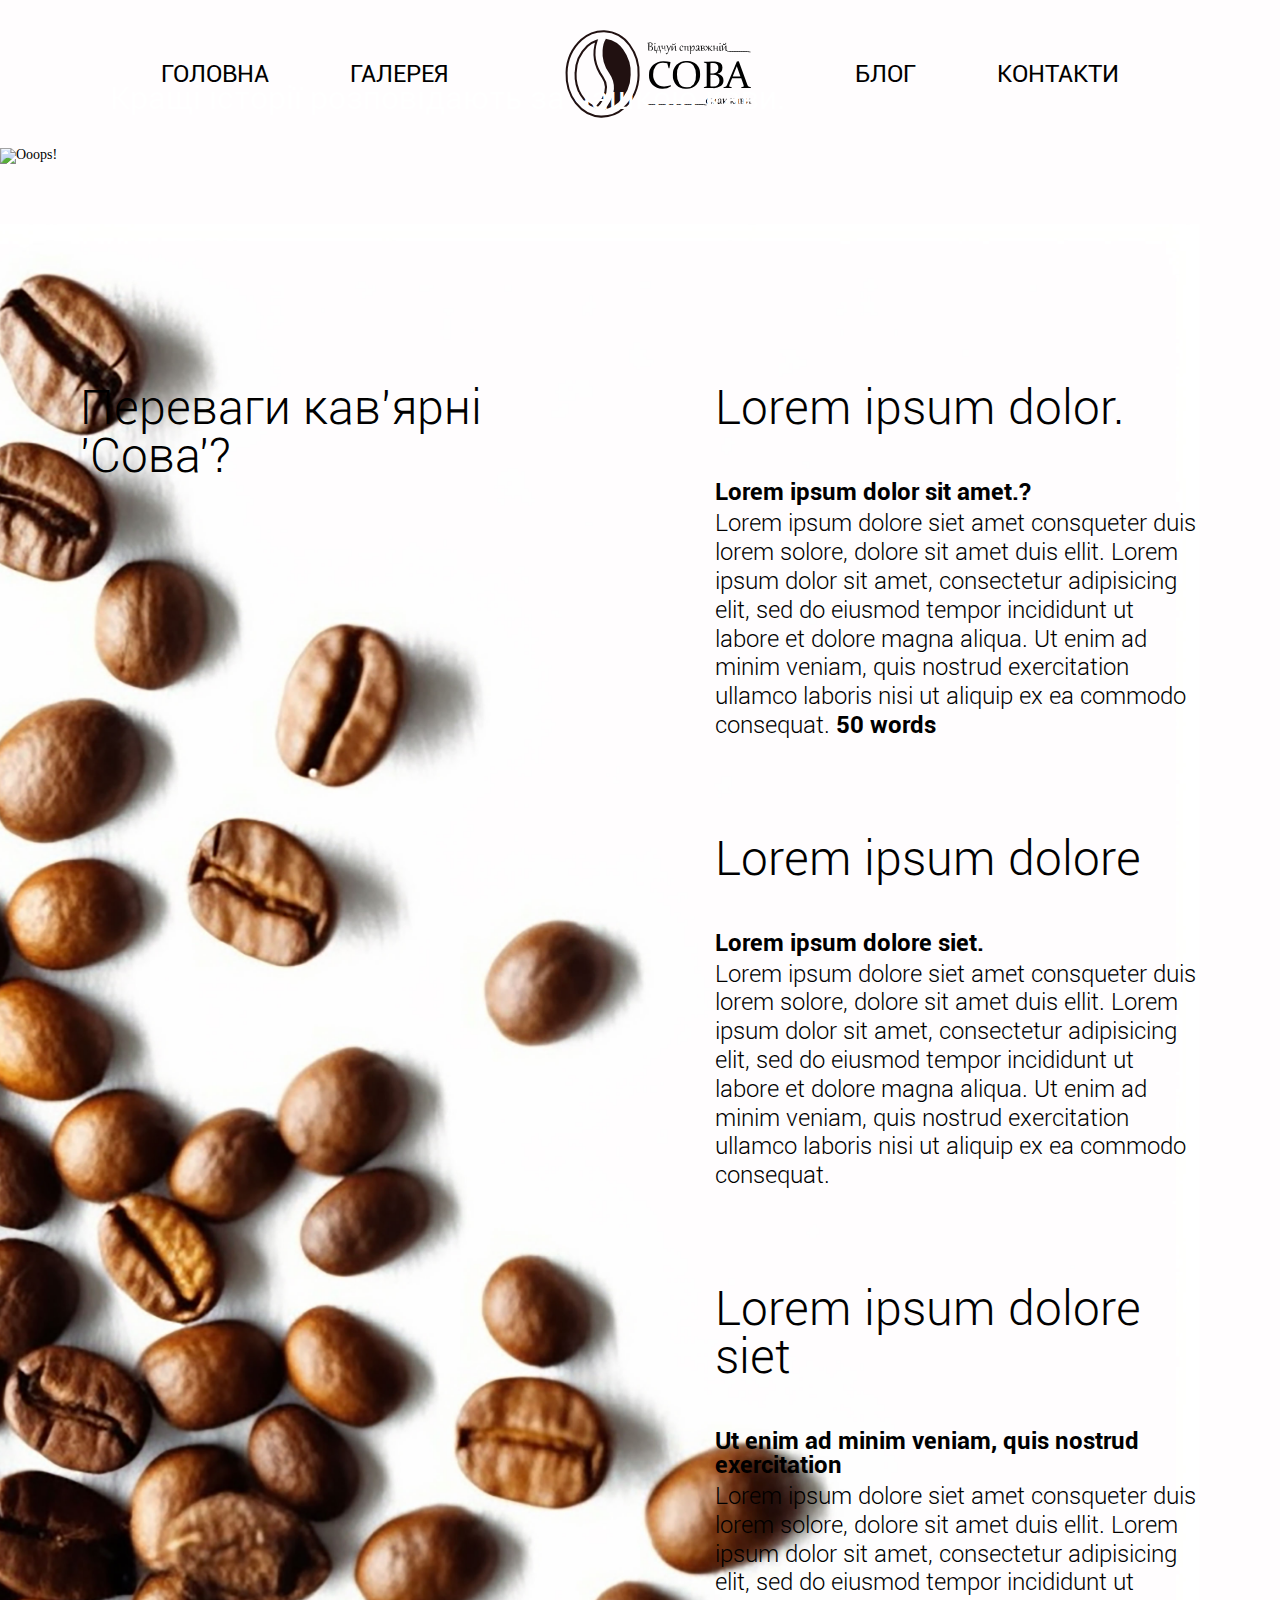
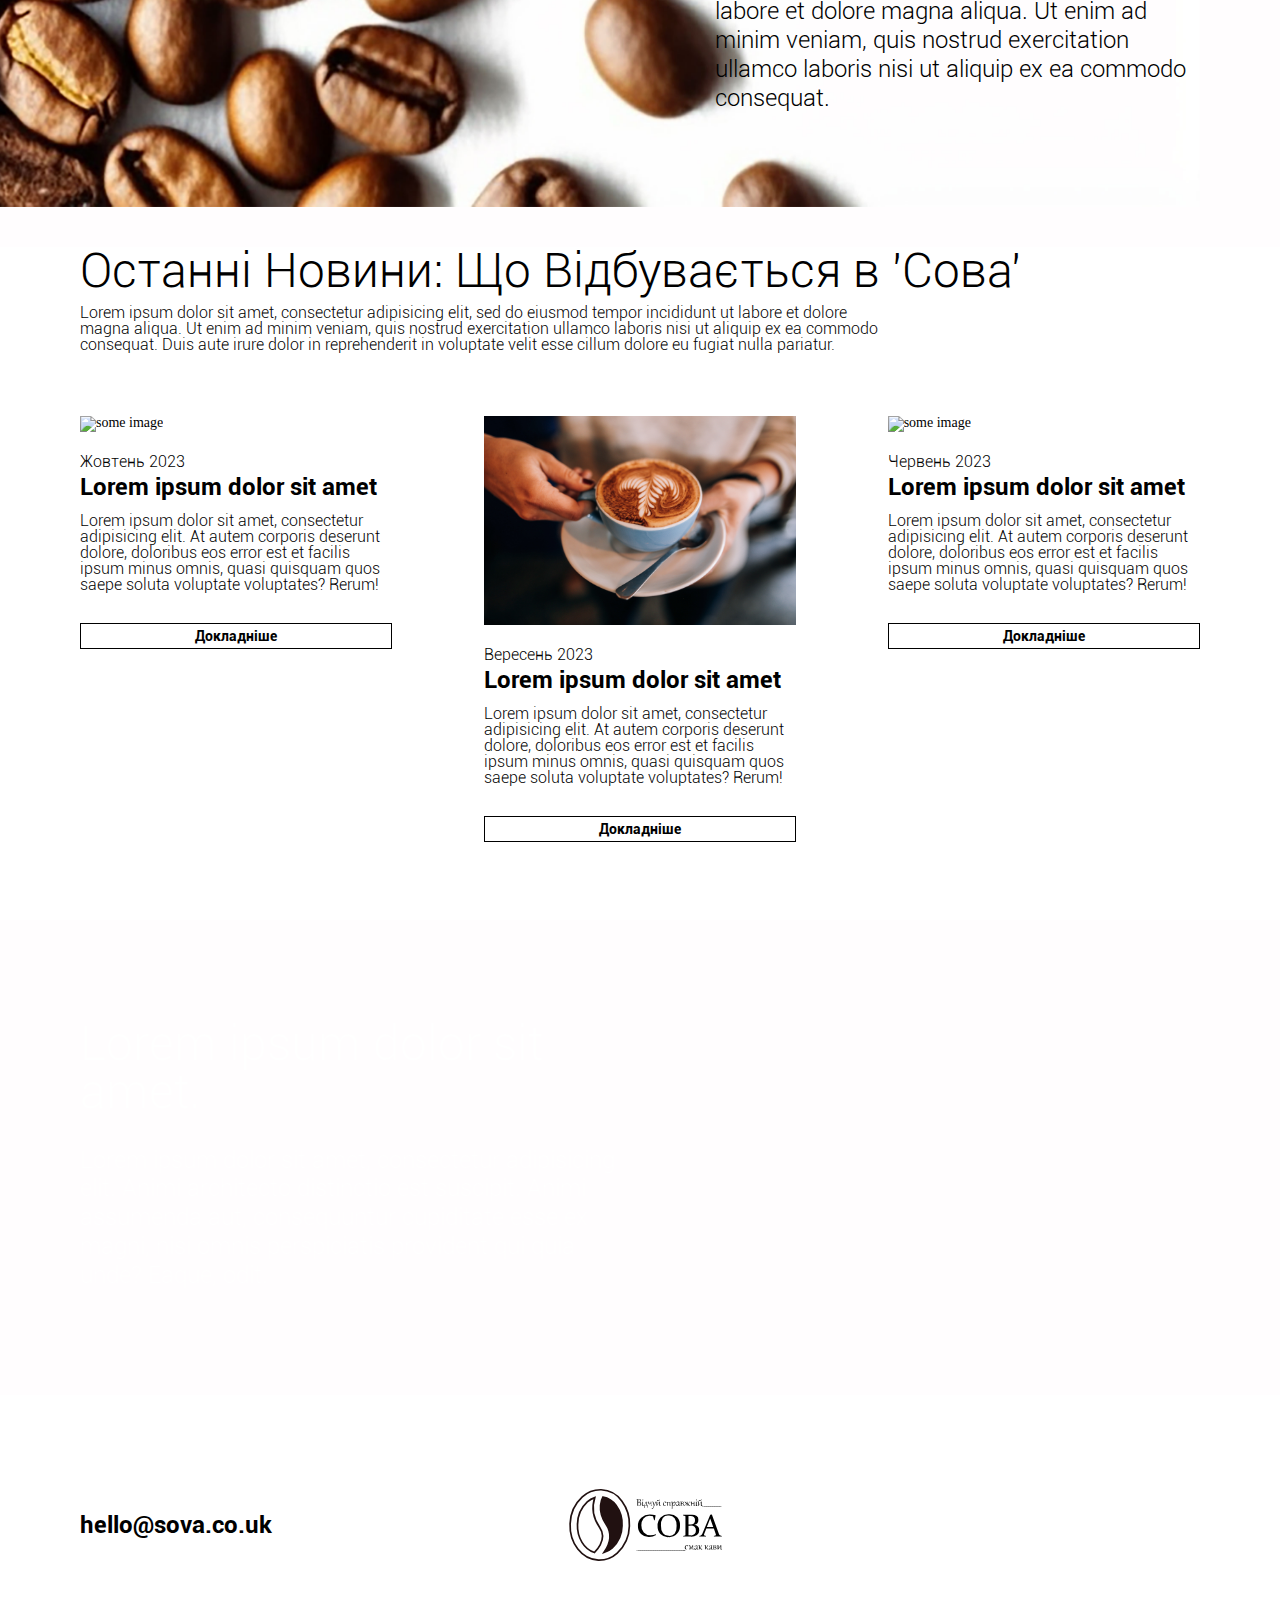
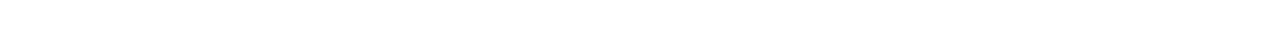
==== index.html @ e16be6ea "new upload" ====
<!doctype html>
<html lang="en-ru">
<head>
  <meta charset="UTF-8">
  <meta content="width=device-width, user-scalable=no, initial-scale=1.0, maximum-scale=1.0, minimum-scale=1.0"
        name="viewport">
  <meta content="ie=edge" http-equiv="X-UA-Compatible">
  <link rel="stylesheet" href="css/reset_style.css" type="text/css">
  <link rel="stylesheet" href="css/font_style.css" type="text/css">
  <link rel="stylesheet" href="css/index_style.css" type="text/css">
  <title>COBA</title>
</head>
<body class="wrapper">
  <header>
    <div class="header_section">
      <div class="navigate_block">
        <div class="nav_left_block">
          <div class="left_block">
            <ul class="left_block_links">
              <li class="link_item"><a href="index.html">Головна</a></li>
              <li class="link_item"><a href="gallery-page.html">Галерея</a></li>
            </ul>
          </div>
        </div>
        <div class="logo_block">
          <div class="logo_block_img">
            <a href="index.html">
              <div class="logo"><img alt="logo" src="image/logo-02.svg"></div>
            </a>
          </div>
        </div>
        <div class="nav_right_block">
          <div class="right_block">
            <ul class="right_block_links">
              <li class="link_item"><a href="blog-page.html">Блог</a></li>
              <li class="link_item"><a href="contact-page.html">Контакти</a></li>
            </ul>
          </div>
        </div>
      </div>
    </div>
  </header>
  <main>
    <div class="main_section home_promo">
	    <img src="image/42329d00.png" alt="Ooops!">
      <div class="home_promo_title">
	        <p>Кращі історії розповідають за чашкою кави.</p>
      </div>
    </div>
    <div class="main_section about_us">
      <div class="about_us_block_info">
        <div class="left_block_info">
          <div class="left_block_info_title">
            <h3>Переваги кав'ярні 'Сова'?</h3>
          </div>
        </div>
        <div class="right_block_info_why">
          <div class="right_block_info_why_text">
            <div class="info_why_title">
              <h3>Lorem ipsum dolor.</h3>
              <br>
            </div>
            <div class="info_why_text">
              <h4>Lorem ipsum dolor sit amet.?</h4>
              <p>
                Lorem ipsum dolore siet amet consqueter duis lorem solore, dolore sit amet duis ellit. Lorem ipsum dolor
                sit amet, consectetur adipisicing elit, sed do eiusmod tempor incididunt ut labore et dolore magna
                aliqua. Ut enim ad minim veniam, quis nostrud exercitation ullamco laboris nisi ut aliquip ex ea commodo
                consequat.<span> 50 words</span>
              </p>

            </div>
          </div>
          <div class="right_block_info_why_text">
            <div class="info_why_title">
              <h3> Lorem ipsum dolore</h3>
              <br>
            </div>
            <div class="info_why_text">
              <h4>Lorem ipsum dolore siet.</h4>
              <p>
                Lorem ipsum dolore siet amet consqueter duis lorem solore, dolore sit amet duis ellit. Lorem ipsum dolor
                sit amet, consectetur adipisicing elit, sed do eiusmod tempor incididunt ut labore et dolore magna
                aliqua. Ut enim ad minim veniam, quis nostrud exercitation ullamco laboris nisi ut aliquip ex ea commodo
                consequat.
              </p>
            </div>
          </div>
          <div class="right_block_info_why_text">
            <div class="info_why_title">
              <h3>Lorem ipsum dolore siet</h3>
              <br>
            </div>
            <div class="info_why_text">
              <h4> Ut enim ad minim veniam, quis nostrud exercitation</h4>
              <p>
                Lorem ipsum dolore siet amet consqueter duis lorem solore, dolore sit amet duis ellit. Lorem ipsum dolor
                sit amet, consectetur adipisicing elit, sed do eiusmod tempor incididunt ut labore et dolore magna
                aliqua. Ut enim ad minim veniam, quis nostrud exercitation ullamco laboris nisi ut aliquip ex ea commodo
                consequat.
              </p>
            </div>
          </div>
        </div>
      </div>
    </div>
    <div class="main_section blog_posts">
      <div class="blog_posts_block">
        <div class="blog_posts_block_info">
          <h3 class="posts_block_title">Останні Новини: Що Відбувається в 'Сова'</h3>
          <p class="posts_block_text">Lorem ipsum dolor sit amet, consectetur adipisicing elit, sed do eiusmod tempor incididunt ut labore et
            dolore magna aliqua. Ut enim ad minim veniam, quis nostrud exercitation ullamco laboris nisi ut aliquip ex
            ea
            commodo consequat. Duis aute irure dolor in reprehenderit in voluptate velit esse cillum dolore eu fugiat
            nulla pariatur.</p>
        </div>
        <div class="blog_posts_block__items">
            <div class="post__item">
              <div class="item_img">
                <img src="image/delicious-quality-coffee-cup.jpg" alt="some image">
              </div>
              <div class="item_info">
                  <p>Жовтень 2023</p>
                  <h4>Lorem ipsum dolor sit amet</h4>
                <br>
                  <p>Lorem ipsum dolor sit amet, consectetur adipisicing elit. At autem corporis deserunt dolore, doloribus eos error est et facilis ipsum minus omnis, quasi quisquam quos saepe soluta voluptate voluptates? Rerum!</p>
                  <a href="http://localhost:63343/team4-html.loc/team4-html.loc/blog-page.html#post1">Докладніше</a>
              </div>
            </div>
            <div class="post__item">
              <div class="item_img">
                <img src="image/woman-holds-cup-on-saucer-with-hot-latte-coffee.jpg" alt="some image">
              </div>
              <div class="item_info">
                  <p>Вересень 2023</p>
                  <h4>Lorem ipsum dolor sit amet</h4>
	              <br>
                  <p>Lorem ipsum dolor sit amet, consectetur adipisicing elit. At autem corporis deserunt dolore, doloribus eos error est et facilis ipsum minus omnis, quasi quisquam quos saepe soluta voluptate voluptates? Rerum!</p>
                  <a href="http://localhost:63343/team4-html.loc/team4-html.loc/blog-page.html#post2">Докладніше</a>
              </div>
            </div>
            <div class="post__item">
              <div class="item_img">
                <img src="image/latte-coffee-cup.jpg" alt="some image">
              </div>
              <div class="item_info">
                  <p>Червень 2023</p>
                  <h4>Lorem ipsum dolor sit amet</h4>
	              <br>
                  <p>Lorem ipsum dolor sit amet, consectetur adipisicing elit. At autem corporis deserunt dolore, doloribus eos error est et facilis ipsum minus omnis, quasi quisquam quos saepe soluta voluptate voluptates? Rerum!</p>
                  <a href="http://localhost:63343/team4-html.loc/team4-html.loc/blog-page.html#post3">Докладніше</a>
              </div>
            </div>
        </div>
      </div>
    </div>
    <div class="main_section start_today">
      <div class="start_today_block">
          <h3 class="start_today_title">Lorem ipsum dolor sit amet.</h3>
          <p class="start_today_desc">Lorem ipsum dolor sit amet, consectetur adipisicing elit. Animi architecto distinctio est suscipit. Animi assumenda aut, consequuntur cupiditate esse ex magni, nisi omnis perspiciatis provident qui quia unde? Eaque, odit.</p>
      </div>
    </div>
  </main>
  <footer>
    <div class="footer_section footer_navigate">
      <div class="footer_navigate_block" id="for_contacts_link">
        <div class="navigate_block_mail">
          <a href="#" class="footer_mail-link">hello@sova.co.uk</a>
        </div>
        <div class="footer_logo_img">
          <a href="index.html"><img src="image/logo-02.svg" alt="logo_img"></a>
        </div>
        <div class="footer_social_links">
          <ul class="footer_social_list_items">
            <li class="social_list_item">
              <a href="#">
                <i class="fa-brands fa-square-facebook"></i>
              </a>
            </li>
            <li class="social_list_item">
              <a href="#">
                <i class="fa-brands fa-square-pinterest"></i>
              </a>
            </li>
            <li class="social_list_item">
              <a href="#">
                <i class="fa-brands fa-square-instagram"></i>
              </a>
            </li>
            <li class="social_list_item">
              <a href="#">
                <i class="fa-brands fa-square-twitter"></i>
              </a>
            </li>
          </ul>
        </div>
      </div>
    </div>
  </footer>
<script src="https://kit.fontawesome.com/e69419cd03.js" crossorigin="anonymous"></script>
</body>
</html>
---- css/font_style.css ----
@font-face {
  font-family  : 'Roboto Regular';
  src          : url('../fonts/roboto/Roboto-Regular.eot');
  src          : url('../fonts/roboto/Roboto-Regular.eot?#iefix') format('embedded-opentype'),
  url('../fonts/roboto/Roboto-Regular.woff2') format('woff2'),
  url('../fonts/roboto/Roboto-Regular.woff') format('woff'),
  url('../fonts/roboto/ttf/Roboto-Regular.ttf') format('truetype');
  font-weight  : normal;
  font-style   : normal;
  font-display : swap;
  }

@font-face {
  font-family  : 'Roboto Light';
  src          : url('../fonts/roboto/Roboto-Light.eot');
  src          : url('../fonts/roboto/Roboto-Light.eot?#iefix') format('embedded-opentype'),
  url('../fonts/roboto/Roboto-Light.woff2') format('woff2'),
  url('../fonts/roboto/Roboto-Light.woff') format('woff'),
  url('../fonts/roboto/ttf/Roboto-Light.ttf') format('truetype');
  font-weight  : normal;
  font-style   : normal;
  font-display : swap;
  }

@font-face {
  font-family  : 'Roboto Bold';
  src          : url('../fonts/roboto/Roboto-Bold.eot');
  src          : url('../fonts/roboto/Roboto-Bold.eot?#iefix') format('embedded-opentype'),
  url('../fonts/roboto/Roboto-Bold.woff2') format('woff2'),
  url('../fonts/roboto/Roboto-Bold.woff') format('woff'),
  url('../fonts/roboto/ttf/Roboto-Bold.ttf') format('truetype');
  font-weight  : normal;
  font-style   : normal;
  font-display : swap;
  }

@font-face {
  font-family  : 'Roboto Black';
  src          : url('../fonts/roboto/Roboto-Black.eot');
  src          : url('../fonts/roboto/Roboto-Black.eot?#iefix') format('embedded-opentype'),
  url('../fonts/roboto/Roboto-Black.woff2') format('woff2'),
  url('../fonts/roboto/Roboto-Black.woff') format('woff'),
  url('../fonts/roboto/ttf/Roboto-Black.ttf') format('truetype');
  font-weight  : normal;
  font-style   : normal;
  font-display : swap;
  }
---- css/index_style.css ----
body {
  width: 100%;
  height: auto;
}

.wrapper {
  width: 100%;
  height: auto;
  background: #fffdfe;
}

.header_section,
.main_section,
.footer_section {
  width: 100%;
  height: auto;
  padding: 0 80px;
}

.header_section,
.main_section,
.footer_section {
  padding: 0 80px;
}

.navigate_block {
  display: flex;
  width: 100%;
  justify-content: space-between;
  margin: 20px 0 20px;
}

.nav_left_block,
.nav_right_block,
.logo_block {
  flex-grow: 1;
}

.logo_block_img {
  text-align: center;
}

.left_block,
.right_block {
  height: 100%;
  width: 100%;
}

.left_block_links,
.right_block_links {
  display: flex;
  justify-content: space-evenly;
  width: 100%;
  height: 100%;
  align-items: center;
}

.link_item a {
  display: block;
  height: 100%;
  color: black;
  text-transform: uppercase;
  font-family: "Roboto Regular", sans-serif;
  font-size: 24px;
}

.link_item a:hover {
  opacity: 0.2;
}

.main_section.home_promo {
  width: 100%;
  height: auto;
  margin-bottom: 60px;
  position: relative;
  padding: 0;
}


.main_section.home_promo img {
  width: 100%;
  height: auto;
}

.home_promo_title {
  width: 100%;
  padding-bottom: 50px;
  position: absolute;
  left: 80px;
  bottom: 0;
  color: white;
  font-family: "Roboto Regular", sans-serif;
  font-size: 32px;
  padding-left: 30px;
}

.home,
#promo_btn {
  width: 403px;
  background: transparent;

}

.home,
#promo_btn {
  display: block;
  color: black;
  font-size: 30px;
  padding: 26px 0 17px;

}

.home,
#promo_btn:hover {
  display: block;
  color: black;
  background: rgba(0, 187, 227, 0.6);
  font-size: 30px;
  padding: 26px 0 17px;

}

.partners_block_info {
  width: 100%;
  height: auto;
  margin-top: 73px;
}

.partners_block_title {
  width: 80%;
  margin-bottom: 40px;
}

.partners_block_title h3 {
  font-size: 48px;
  font-family: "Roboto Light", sans-serif;
  line-height: normal;
}

.partners_block_text p {
  font-size: 30px;
  font-family: "Roboto Regular", sans-serif;
}

.partners_block_nominee {
  display: flex;
  margin-top: 66px;
  margin-bottom: 67px;
  justify-content: space-evenly;
}

.partners_company_block {
  width: 100%;
  height: auto;
}

.company_block_title {
  width: 100%;
  text-align: left;
}

.company_block_title h3 {
  font-size: 48px;
  font-family: "Roboto Light", sans-serif;
  line-height: normal;
}

.company_items_list {
  display: flex;
  width: 100%;
  justify-content: space-between;
}

.company_items_list li {
  width: calc((100% - 367px) / 4);
}

.company_item_logo {
  height: 146px;
  display: flex;
}

.company_item_logo img {
  margin: auto 0;
  align-items: center;
  vertical-align: center;
}

.company_item_info {
  display: flex;
  flex-direction: column;
  justify-content: space-between;
  height: 265px
}

.company_item_info div {
}

.company_item_text > p,
.company_item_founder > p {
  font-size: 18px;
  font-family: "Roboto Regular", sans-serif;
  color: #6b7477;
  text-align: left;
}

.company_item_link > a {
  display: block;
  color: black;
  margin-top: 5px;
  margin-bottom: 15px;
  cursor: pointer;
  font-size: 18px;
  font-family: "Roboto Regular", sans-serif;
}

.main_section.about_us {
  background: url(../image/coffee-beans-top-view-on-a-white-background.jpg) no-repeat center;
  background-size: cover;
  width: 100%;
  height: auto;
}

.about_us_block_info {
  display: flex;
  width: 100%;
  height: inherit;
  justify-content: space-between;


}

.left_block_info {
  flex-grow: 1;
  padding-top: 160px;
  width: 100%;
  margin-right: 75px;
}

.right_block_info_why {
  flex-grow: 1;
  margin-top: 160px;
  width: 100%;
  margin-left: 75px;
}

.left_block_info_title {
  width: 100%;
  font-family: "Roboto Light", sans-serif;
  font-weight: bold;
  font-size: 48px;
  color: black;

}

.right_block_info_why_text {
  display: flex;
  flex-direction: column;
  flex-grow: 1;
  width: 100%;
  justify-content: space-between;
}

.info_why_title {
  font-size: 48px;
  font-family: "Roboto Light", sans-serif;
  color: black;
  width: 100%;
}

.info_why_text p {
  font-size: 24px;
  font-family: "Roboto Light", sans-serif;
  margin-bottom: 95px;
  color: black;
  line-height: 1.2em;
}

.info_why_text h4 {
  font-family: "Roboto Bold", sans-serif;
  font-size: 24px;
  margin-bottom: 5px;
}

.info_why_text p > span {
  font-family: "Roboto Bold", sans-serif;
  color: black;
}

.main_section.blog_posts {
  background: white;
  width: 100%;
  height: auto;
}

.main_section.blog_posts .blog_posts_block {
  width: 100%;
  height: auto;
  display: flex;
  flex-direction: column;
  margin: 40px 0 25px;
}

.main_section.blog_posts .blog_posts_block_info {
  width: 100%;
  height: auto;
  color: black;
  margin-bottom: 63px;
}

.main_section.blog_posts .posts_block_title {
  font-family: "Roboto Light", sans-serif;
  font-size: 48px;
  width: inherit;
  margin-bottom: 10px;
}

.main_section.blog_posts .posts_block_text {
  font-family: "Roboto Light", sans-serif;
  font-size: 16px;
  width: 72%;
}

.main_section.blog_posts .blog_posts_block__items {
  display: flex;
  justify-content: space-between;
  width: 100%;
  margin-bottom: 78px;
}

.main_section.blog_posts  .post__item {
  width: calc((100% - 183px) / 3);
  color: black;
}

.main_section.blog_posts .item_img img {
  width: 100%;
  height: auto;
}

.blog_posts .post__item p:first-child {
  font-family: "Roboto Light", sans-serif;
  font-size: 14px;
  color: black;
  margin-top: 22px;
}

.main_section.blog_posts .post__item h4 {
  font-family: "Roboto Bold", sans-serif;
  font-size: 24px;
  margin-top: 5px;
}

.main_section.blog_posts .post__item p {
  font-family: "Roboto Light", sans-serif;
  font-size: 16px;
  color: black;
}

.main_section.blog_posts .post__item a {
  font-family: "Roboto Bold", sans-serif;
  font-size: 14px;
  color: black;
  margin-top: 30px;
  display: block;
  text-align: center;
  border: 1px solid #000;
  padding: 5px 10px;


}

.main_section.blog_posts .post__item a:hover {
  border: 1px solid red;
  transform: scale(1.2);
}

.main_section.our_services {
  background: #f7f4e9;
  width: 100%;
  height: auto;
}

.our_services_block {
  padding: 55px 0 68px;
  width: 100%;
  height: auto;

}

.services_block_info {
  width: 100%;
  margin-bottom: 21px;
}

.services_block_title {
  font-family: "Roboto Light", sans-serif;
  font-size: 48px;
  color: black;
  margin-bottom: 21px;
}

.services_block_text {
  font-family: "Roboto Regular", sans-serif;
  font-size: 30px;
  color: black;

}

.services_block_items {
  width: 100%;
  height: auto;
}

.services_items_list {
  display: flex;
  width: 100%;
  flex-wrap: wrap;
  justify-content: space-between;
}

.services-item {
  width: calc((100% - 276px) / 3);
  height: auto;
  margin: 21px 5px;
}


.services-item_img {
  width: 100%;
  height: auto;
  margin: 21px 0;
}

.services-item_info {
  width: 100%;
  height: auto;
}

.services-item_title {
  font-family: "Roboto Bold", sans-serif;
  font-size: 24px;
  color: black;
}

.services-item_text {
  font-family: "Roboto Light", sans-serif;
  font-size: 24px;
  color: black;
  margin: 5px 0;
}

.services-item_text span {
  display: block;
  font-family: "Roboto Bold", sans-serif;
  font-size: 24px;
  color: black;
  margin-top: 5px;
}

.main_section.start_today {
  background: url("../image/coffee-beans-with-props-for-making-coffee.jpg") no-repeat center;
  width: 100%;
  height: 450px;
  background-size: cover;
}

.start_today_block {
  width: 100%;
  height: auto;
  padding: 75px 0;
}

.start_today_title {
  margin-bottom: 30px;
  font-family: "Roboto Light", sans-serif;
  font-size: 48px;
  width: 50%;
  display: block;
  color:#fff;
  font-weight: 500;
}


.start_today_desc {
  width: 50%;
  text-align: left;
  font-size: 24px;
  font-family: "Roboto Light", sans-serif;
  color: #fff;
  line-height: 1.2em;
}


.footer_section.footer_navigate {
  background: white;
  padding-bottom: 70px;
  padding-top: 80px;
}

.footer_navigate_block {
  display: flex;
  align-items: center;
  justify-content: space-between;
}

.footer_navigate_block > div {
  width: 30%;
}

.navigate_block_mail {

}

.footer_mail-link {
  color: black;
  font-family: "Roboto Bold", sans-serif;
  font-size: 24px;
   display: block;
}

.footer_mail-link:hover {
  transform: scale(1.1);

}

.footer_mail-link:active, .footer_mail-link:focus {
  color: royalblue;
}

.footer_logo_img {
  width: 30%;
  display: flex;
  justify-content: center;
}

.footer_logo_img img {
  width: 200px;
  height: 100px;
}

.footer_social_links {
  display: flex;
  justify-content: flex-end;
  align-items: center;

}

.footer_social_list_items {
  width: 50%;
  display: flex;
  justify-content: space-between;
}

.footer_social_list_items a {

}

.footer_social_list_items i {
  font-size: 35px;
  color: #000;
}

.footer_social_list_items i:hover {
  transform: scale(1.1);


}

.footer_social_list_items i:active, i:focus {
  color: royalblue;
}

.footer_certificate_block {
  display: flex;
  justify-content: center;
  width: 94%;
  height: auto;
  margin-bottom: 70px;
}

.certificate_item_icon p {
  font-family: "Roboto Regular", sans-serif;
  font-size: 18px;
  color: black;
}

.footer_certificate_list-items {
  display: flex;
  align-items: center;
  width: 100%;
  justify-content: center;
}

.footer_certificate_list-items li:nth-child(2) {
  margin: 0 183px 0 119px;
}

.footer_certificate_list-items li:nth-child(3) {
  margin-right: 87px;
}
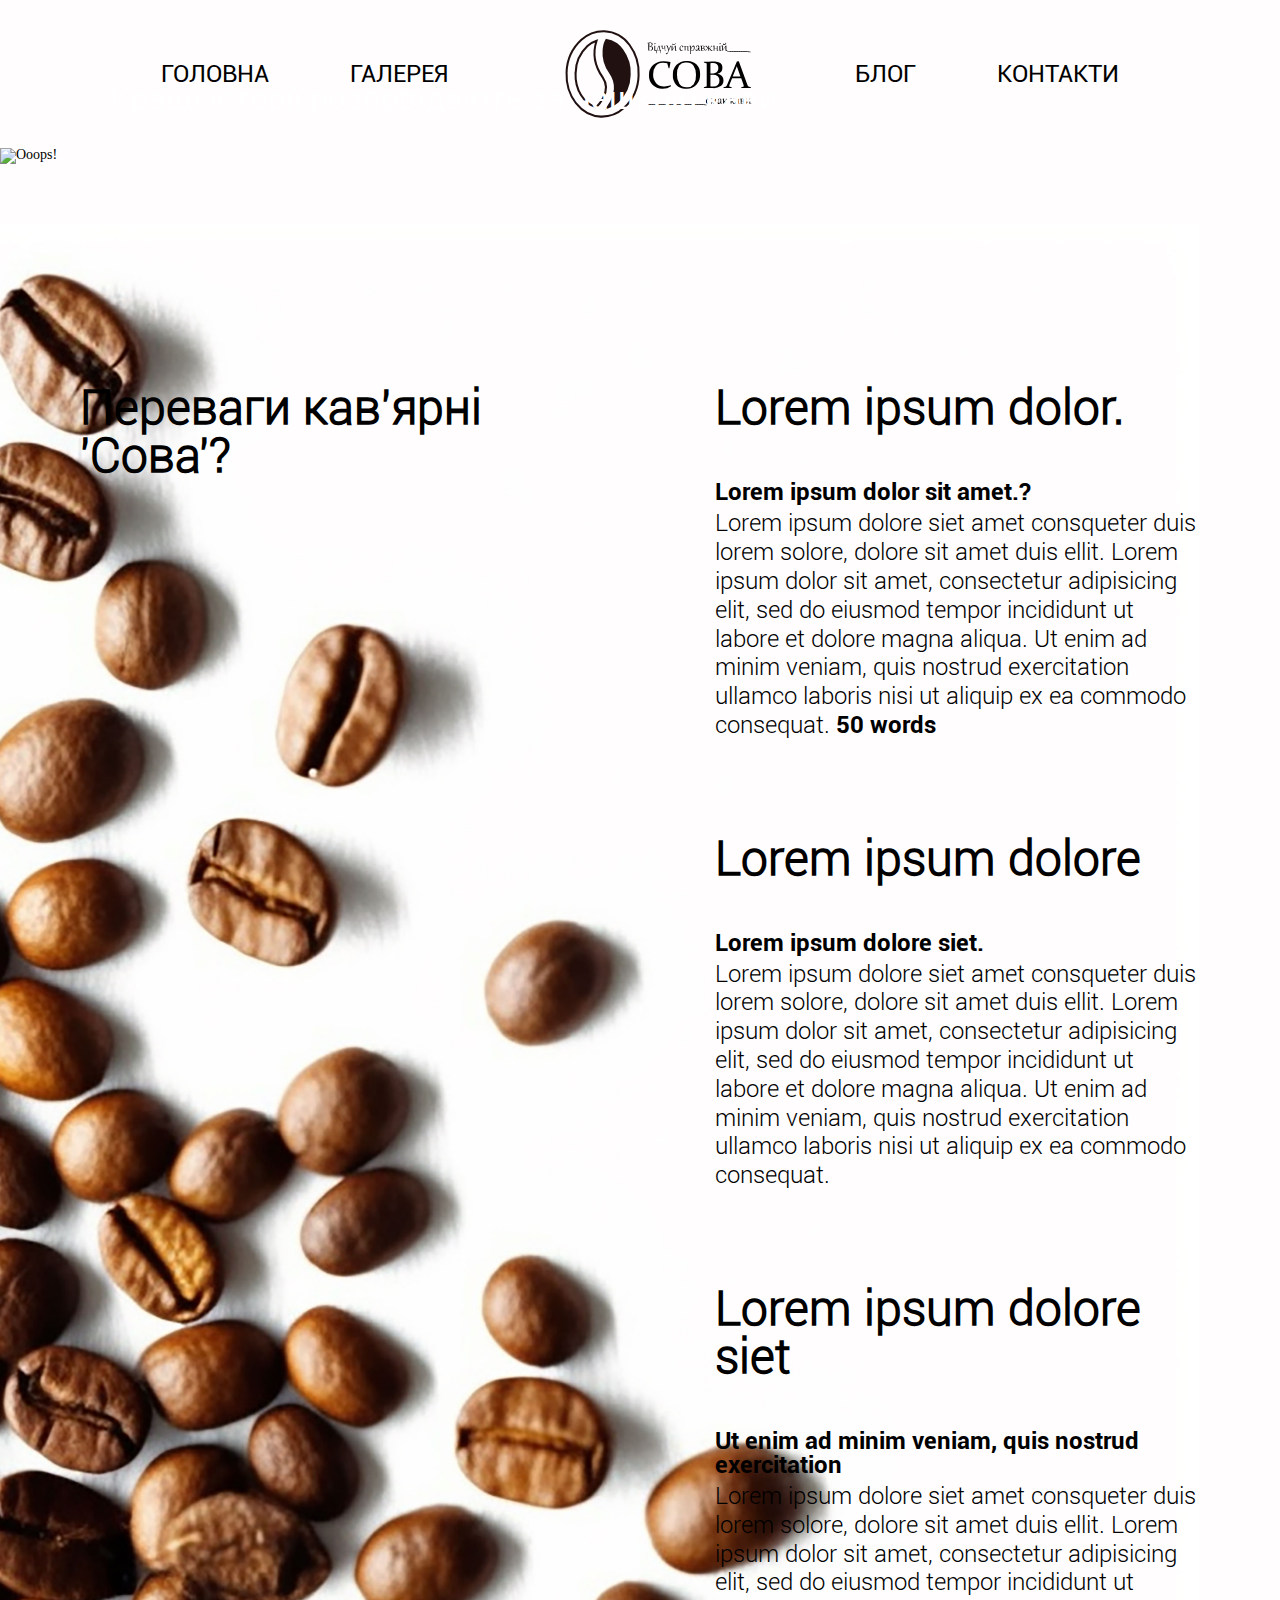
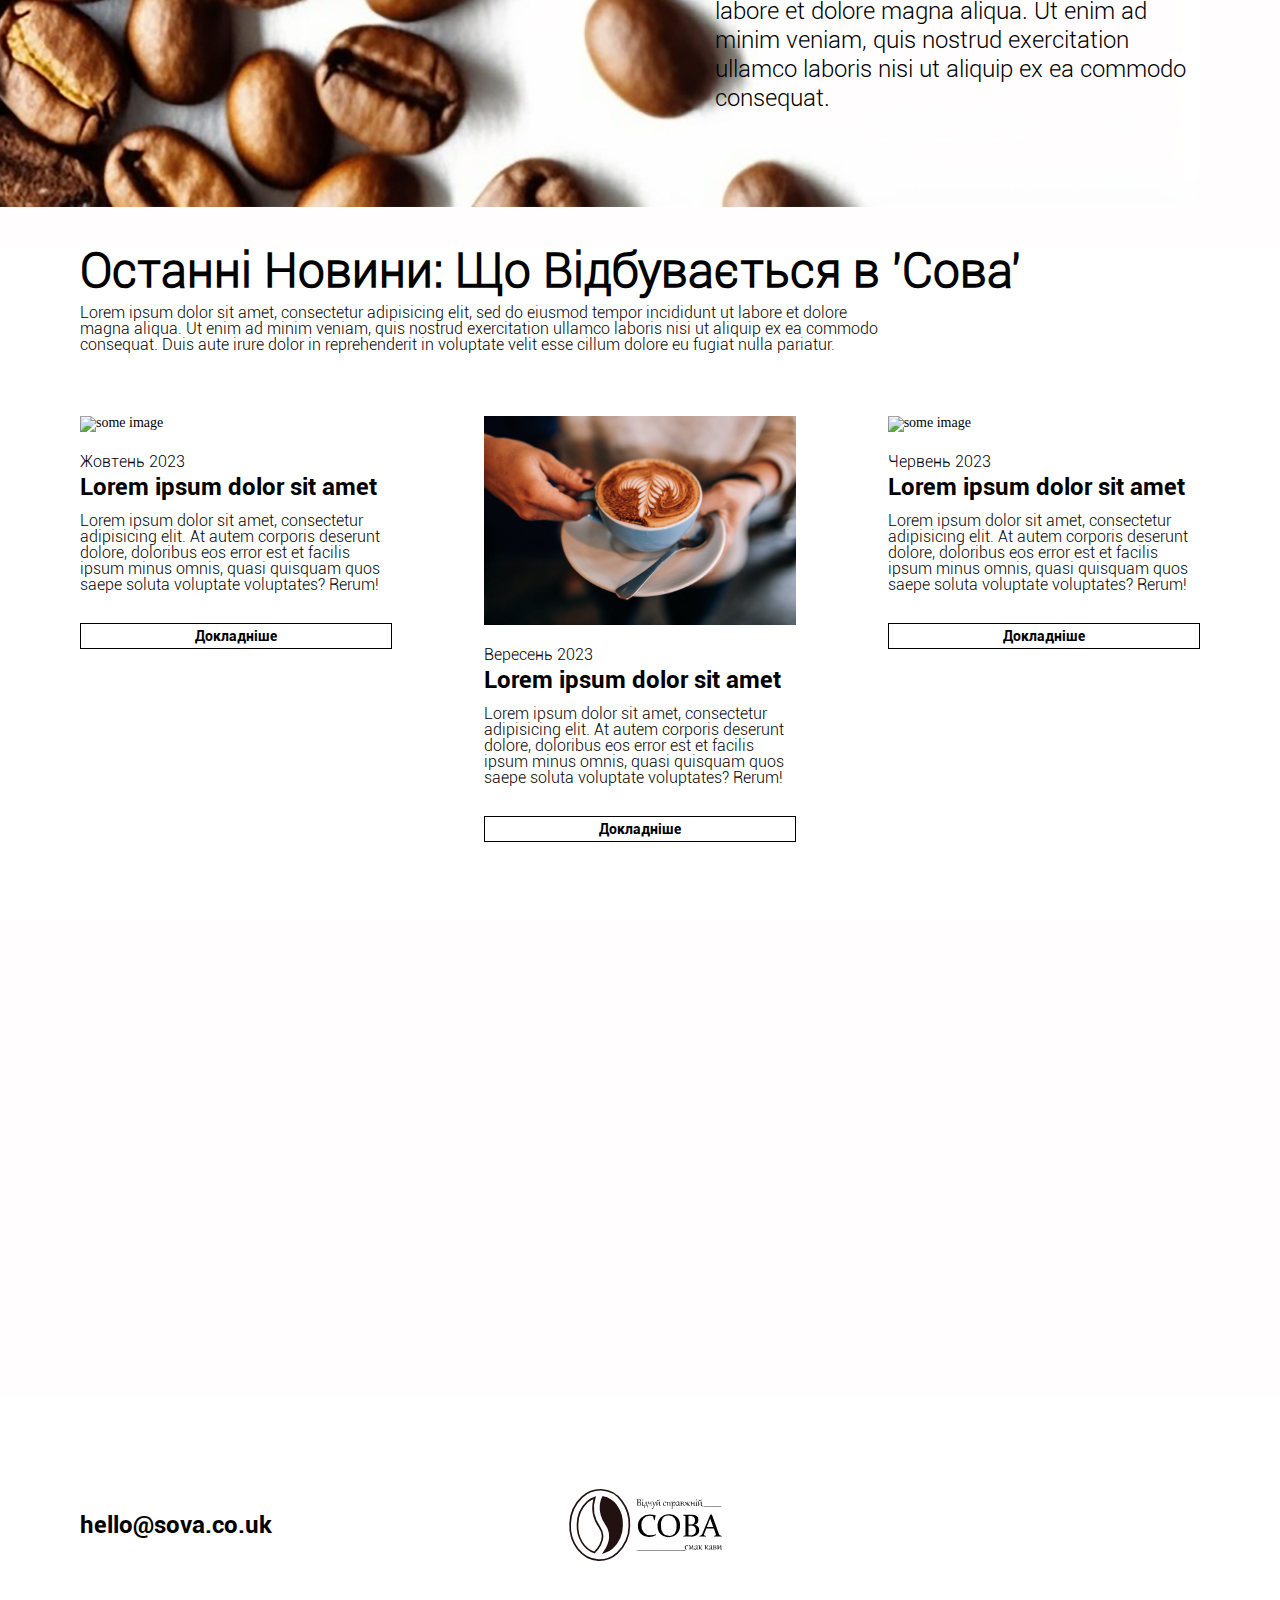
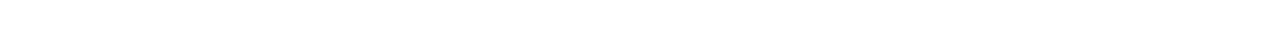
==== commit 65160947: "Update index.html" ====
--- a/index.html
+++ b/index.html
@@ -5,6 +5,7 @@
   <meta content="width=device-width, user-scalable=no, initial-scale=1.0, maximum-scale=1.0, minimum-scale=1.0"
         name="viewport">
   <meta content="ie=edge" http-equiv="X-UA-Compatible">
+  <link rel="icon" href="https://icons8.ru/icon/cJYcc4LHNFDz/напиток-с-собой" type="image/x-icon">
   <link rel="stylesheet" href="css/reset_style.css" type="text/css">
   <link rel="stylesheet" href="css/font_style.css" type="text/css">
   <link rel="stylesheet" href="css/index_style.css" type="text/css">
@@ -124,7 +125,7 @@
                   <h4>Lorem ipsum dolor sit amet</h4>
                 <br>
                   <p>Lorem ipsum dolor sit amet, consectetur adipisicing elit. At autem corporis deserunt dolore, doloribus eos error est et facilis ipsum minus omnis, quasi quisquam quos saepe soluta voluptate voluptates? Rerum!</p>
-                  <a href="http://localhost:63343/team4-html.loc/team4-html.loc/blog-page.html#post1">Докладніше</a>
+                  <a href="https://krokhavolpe.github.io/Sova/blog-page.html#post1">Докладніше</a>
               </div>
             </div>
             <div class="post__item">
@@ -136,7 +137,7 @@
                   <h4>Lorem ipsum dolor sit amet</h4>
 	              <br>
                   <p>Lorem ipsum dolor sit amet, consectetur adipisicing elit. At autem corporis deserunt dolore, doloribus eos error est et facilis ipsum minus omnis, quasi quisquam quos saepe soluta voluptate voluptates? Rerum!</p>
-                  <a href="http://localhost:63343/team4-html.loc/team4-html.loc/blog-page.html#post2">Докладніше</a>
+                  <a href="https://krokhavolpe.github.io/Sova/blog-page.html#post2">Докладніше</a>
               </div>
             </div>
             <div class="post__item">
@@ -148,7 +149,7 @@
                   <h4>Lorem ipsum dolor sit amet</h4>
 	              <br>
                   <p>Lorem ipsum dolor sit amet, consectetur adipisicing elit. At autem corporis deserunt dolore, doloribus eos error est et facilis ipsum minus omnis, quasi quisquam quos saepe soluta voluptate voluptates? Rerum!</p>
-                  <a href="http://localhost:63343/team4-html.loc/team4-html.loc/blog-page.html#post3">Докладніше</a>
+                  <a href="https://krokhavolpe.github.io/Sova/blog-page.html#post3">Докладніше</a>
               </div>
             </div>
         </div>
